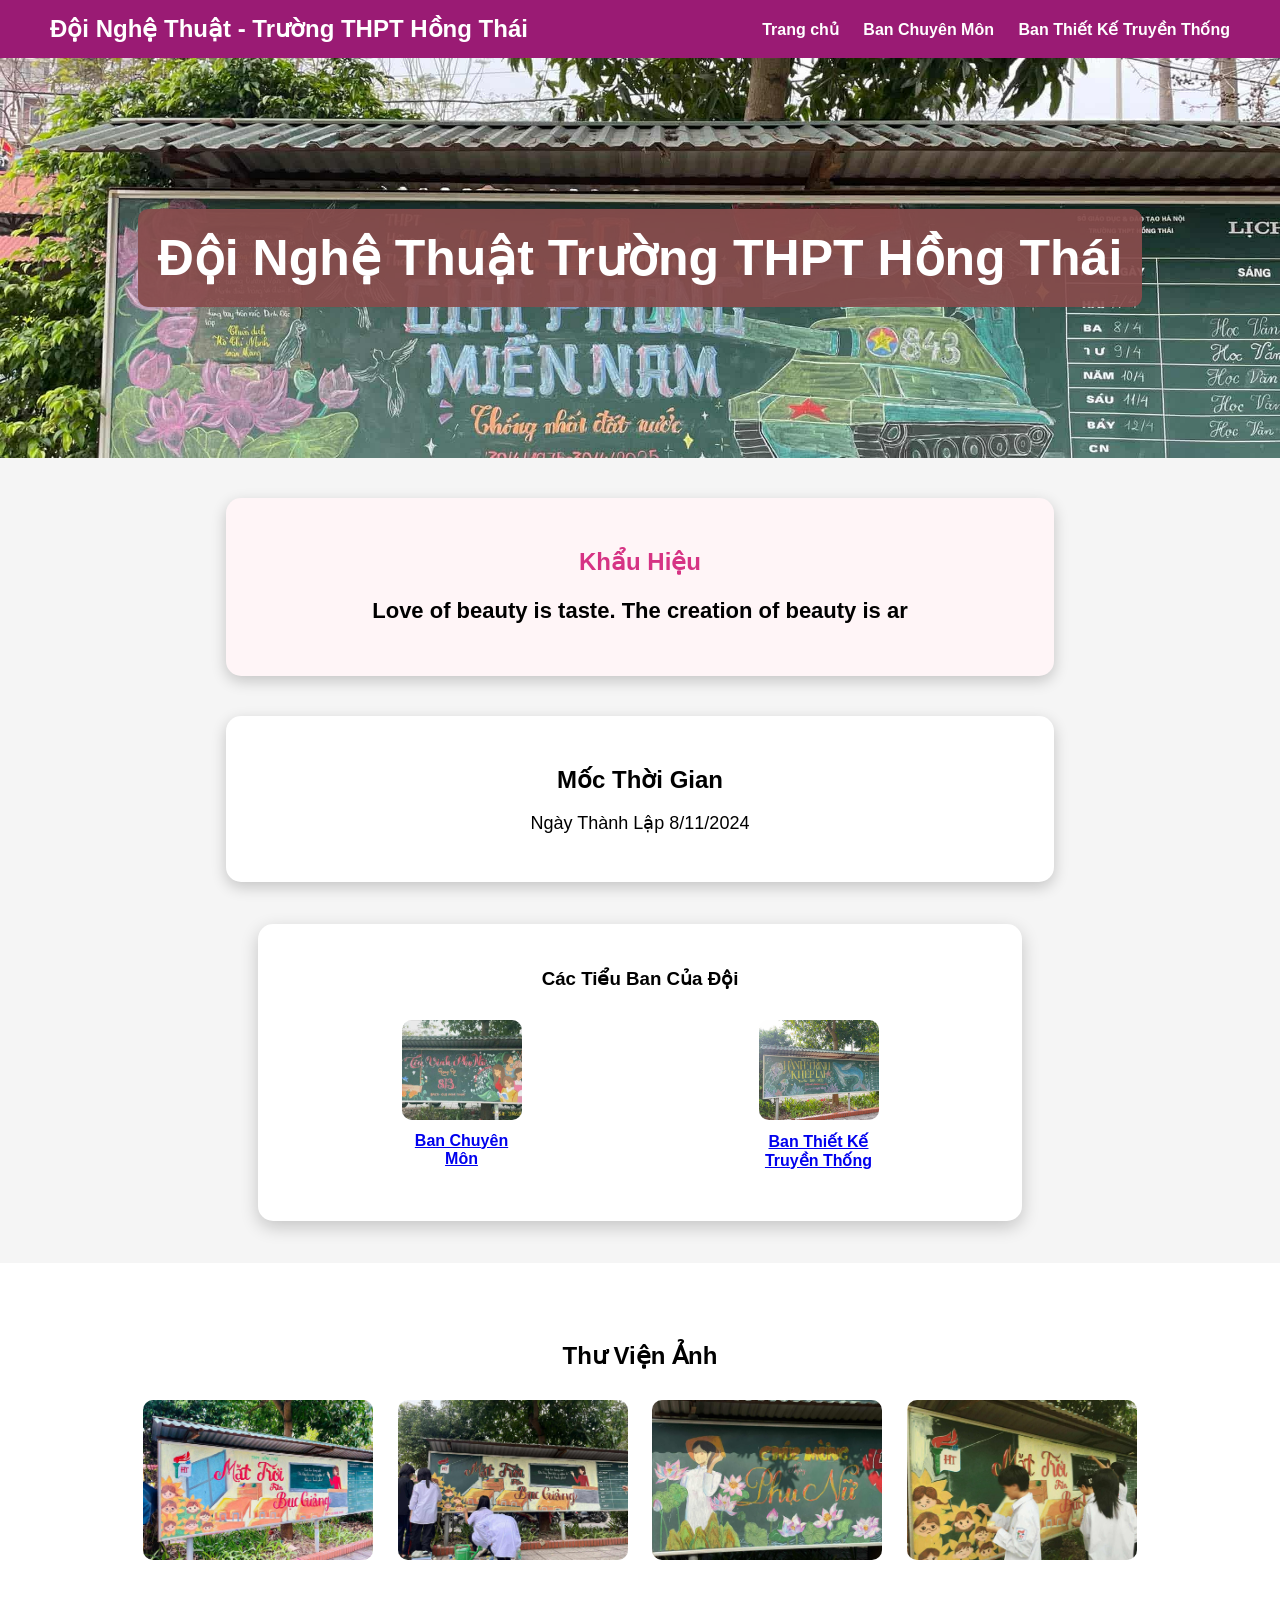
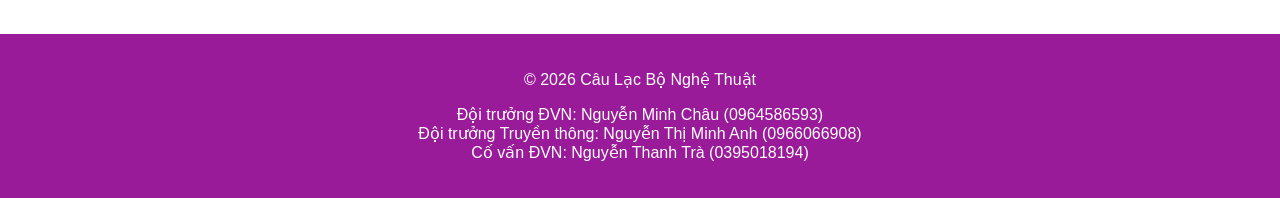
==== index.html @ 216f6514 "Add files via upload" ====
<!DOCTYPE html>
<html lang="vi">
    <head>
        <meta charset="UTF-8">
        <meta name="viewport" content="width=device-width, initial-scale=1.0">
        <title>Đội Nghệ Thuật - Trường THPT Hồng Thái</title>
        <link rel="stylesheet" href="styles.css">
        <style>
</style>
</head>

<body>

<header>
    <h2>Đội Nghệ Thuật - Trường THPT Hồng Thái</h2>
<nav>
<a href="index.html">Trang chủ</a>
<a href="banchuyenmon.html">Ban Chuyên Môn</a>
<a href="banthietketruyenthong.html">Ban Thiết Kế Truyền Thống</a>
</nav>

</header>

<section class="hero hero-home">
    <h1>Đội Nghệ Thuật Trường THPT Hồng Thái</h1>
</section>

<section class="about slogan">
    <h2>Khẩu Hiệu</h2>
    <p>Love of beauty is taste. The creation of beauty is ar</p>
</section>

<section class="about">
    <h2>Mốc Thời Gian</h2>
    <p>Ngày Thành Lập 8/11/2024</p>
</section>

<table>
     <tr>
         <td class="cell_text">
            <h3>Các Tiểu Ban Của Đội</h3>
        <div class="team">
            <div class="item">
                <a href="banchuyenmon.html">
                    <img src="chuyenmon.jpg">
                    <p>Ban Chuyên Môn</p>
                </a>
            </div>
            <div class="item">
                <a href="banthietketruyenthong.html">
                    <img src="thietke.jpg">
                    <p>Ban Thiết Kế Truyền Thống</p>
                </a>
            </div>
        </div>
    </td>
</tr>
</table>
<section class="gallery">
    <h2>Thư Viện Ảnh</h2>
    <img src="anh1.jpg">
    <img src="anh2.jpg">
    <img src="anh3.jpg">
    <img src="anh4.jpg">
</section>
<footer>
    <p>© 2026 Câu Lạc Bộ Nghệ Thuật
    </p>
    <p>
Đội trưởng ĐVN: Nguyễn Minh Châu (0964586593)<br>
Đội trưởng Truyền thông: Nguyễn Thị Minh Anh (0966066908)<br>
Cố vấn ĐVN: Nguyễn Thanh Trà (0395018194)
</p>
</footer>
</body>
</html>
---- styles.css ----
/* RESET */
body{
    margin:0;
    font-family:Arial, sans-serif;
    background:#f5f5f5;
}

/* HEADER */
header{
    background:#9a1b74;
    color:white;
    padding:15px 50px;
    display:flex;
    justify-content:space-between;
    align-items:center;
}

header h2{
    margin:0;
}

nav a{
    color:white;
    text-decoration:none;
    margin-left:20px;
    font-weight:bold;
}

nav a:hover{
    text-decoration:underline;
}

/* HERO CHUNG */
.hero{
    height:400px;
    display:flex;
    align-items:center;
    justify-content:center;
    color:white;
    text-align:center;
}

/* TRANG CHỦ */
.hero-home{
    background:url("anh5.jpg") center/cover;
}

/* TRANG ĐỘI HÁT */
.hero-chuyenmon{
    background:url("anh3.jpg") center/cover;
}

/* TRANG TRUYỀN THÔNG */
.hero-thietke{
    background:url("anh4.jpg") center/cover;
}
.hero h1{
    font-size:50px;
    background:rgba(136, 76, 76, 0.925);
    padding:20px;
    border-radius:10px;
}


.about{
    width:60%;
    margin:40px auto;
    padding:30px;
    background:#ffffff;
    border-radius:15px;
    box-shadow:0 5px 15px rgba(0,0,0,0.2);
    text-align:center;
}

.about h2{
    margin-bottom:10px;
}

.about p{
    font-size:18px;
}

/* SLOGAN */
.slogan{
    background:#fff5f7;
}

.slogan h2{
    color:#d63384;
}

.slogan p{
    font-size:22px;
    font-weight:bold;
}

/* TEAM */
table{
    width:60%;
    margin:40px auto;
}

.cell_text{
    background:#ffffff;
    padding:25px;
    border-radius:15px;
    box-shadow:0 6px 18px rgba(0,0,0,0.2);
    text-align:center;
}

.cell_text h3{
    margin-bottom:20px;
}

.team{
    display:flex;
    justify-content:space-around;
    flex-wrap:wrap;
}

.item{
    width:120px;
    margin:10px;
}

.item img{
    width:100%;
    height:100px;
    object-fit:cover;
    border-radius:10px;
    transition:0.3s;
}

.item img:hover{
    transform:scale(1.05);
}

.item p{
    margin-top:8px;
    font-weight:bold;
}

/* SECTION (TRANG ĐỘI HÁT, MÚA, TRUYỀN THÔNG) */
.section{
    width:70%;
    margin:40px auto;
    background:white;
    padding:30px;
    border-radius:15px;
    box-shadow:0 5px 15px rgba(0,0,0,0.2);
    text-align:center;
}

/* MEMBERS */
.members{
    display:flex;
    justify-content:center;
    flex-wrap:wrap;
    gap:30px;
}

.member{
    width:150px;
}

.member img{
    width:100%;
    height:150px;
    object-fit:cover;
    border-radius:10px;
}

.member p{
    margin-top:8px;
    font-weight:bold;
}

/* GALLERY */
.gallery{
    padding:60px;
    background:white;
    text-align:center;
}

.gallery img{
    width:230px;
    height:160px;
    object-fit:cover;
    margin:10px;
    border-radius:10px;
    transition:0.3s;
}

.gallery img:hover{
    transform:scale(1.05);
}

/* FOOTER */
footer{
    background:#9a1b9a;
    color:white;
    text-align:center;
    padding:20px;
}
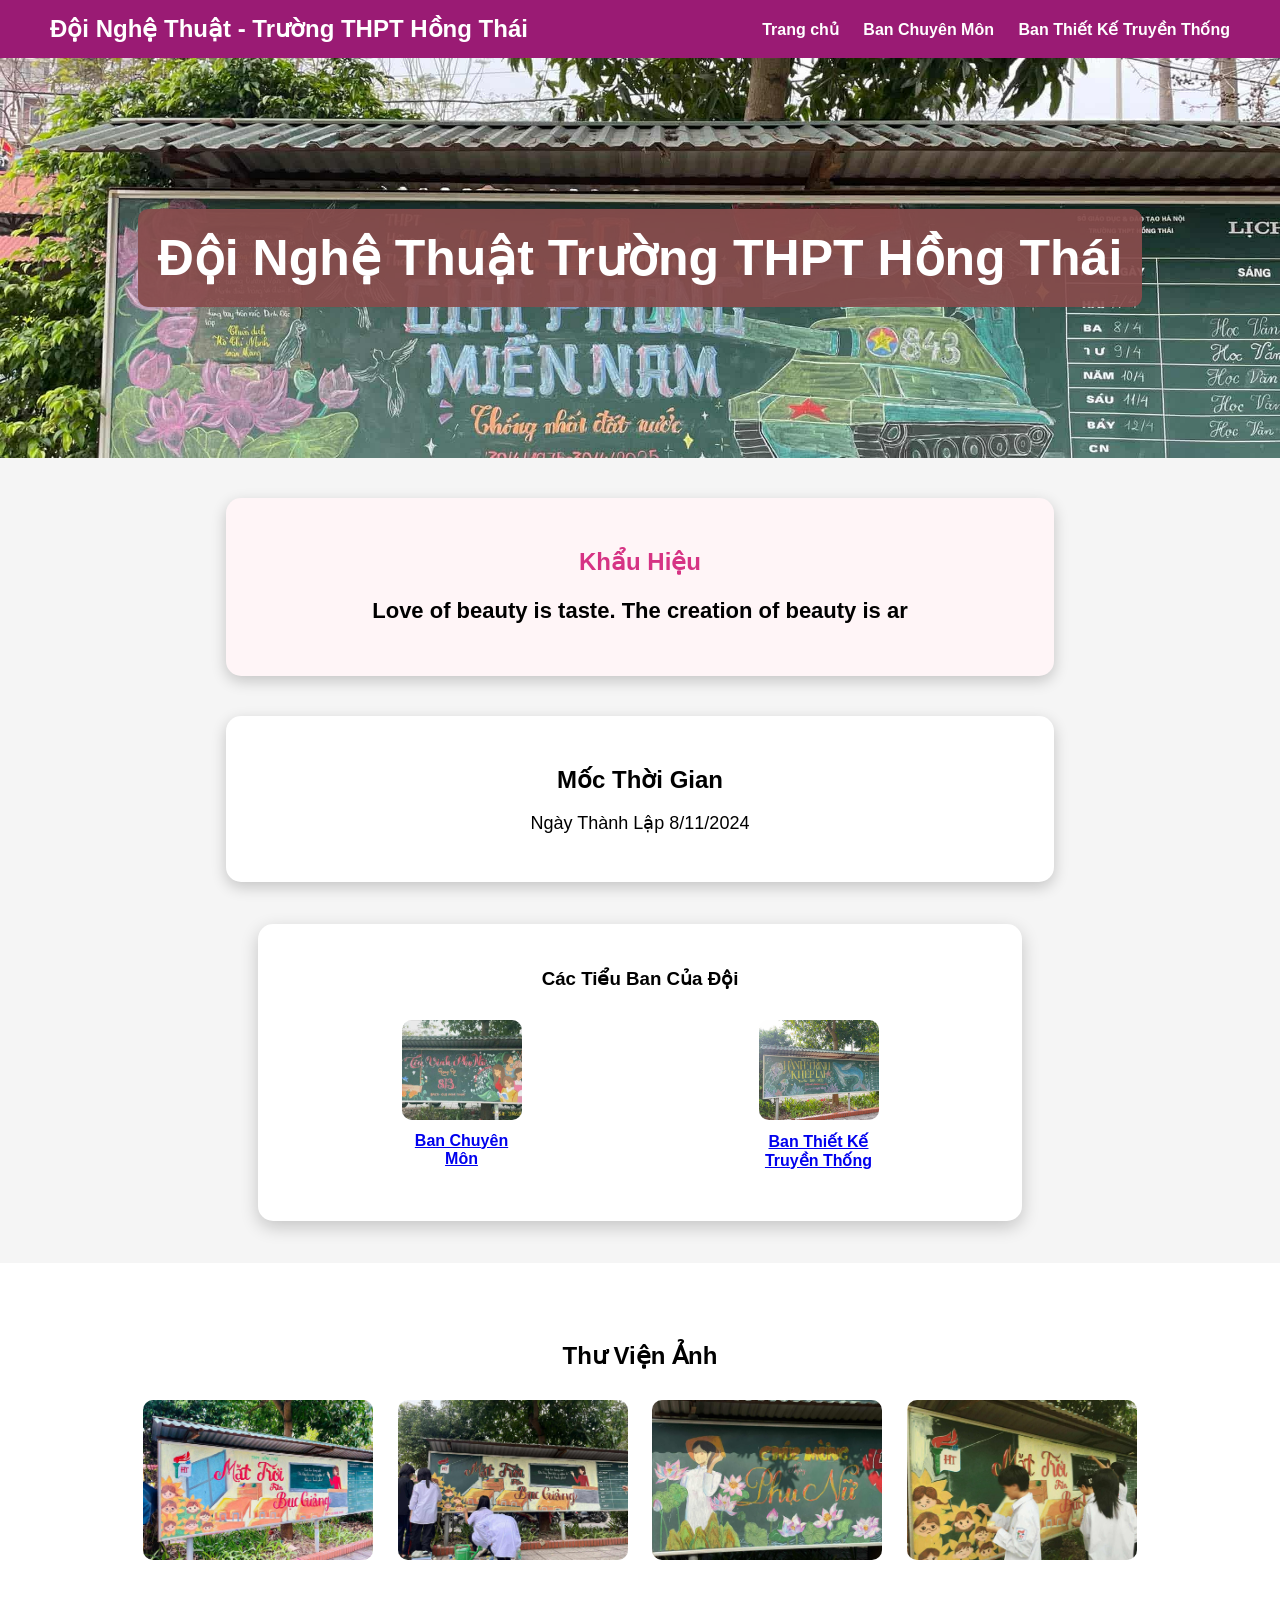
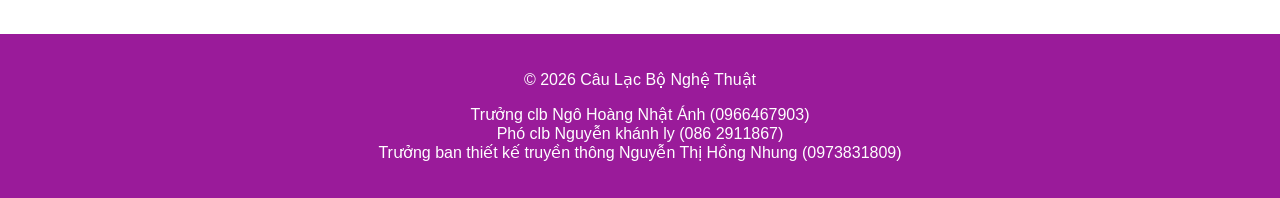
==== commit b02a4cd5: "Update index.html" ====
--- a/index.html
+++ b/index.html
@@ -67,10 +67,15 @@
     <p>© 2026 Câu Lạc Bộ Nghệ Thuật
     </p>
     <p>
-Đội trưởng ĐVN: Nguyễn Minh Châu (0964586593)<br>
-Đội trưởng Truyền thông: Nguyễn Thị Minh Anh (0966066908)<br>
-Cố vấn ĐVN: Nguyễn Thanh Trà (0395018194)
+Trưởng clb
+Ngô Hoàng Nhật Ánh
+(0966467903)<br>
+Phó clb 
+Nguyễn khánh ly
+(086 2911867)<br>
+Trưởng ban thiết kế truyền thông 
+ Nguyễn Thị Hồng Nhung (0973831809)<br>
 </p>
 </footer>
 </body>
-</html>+</html>
